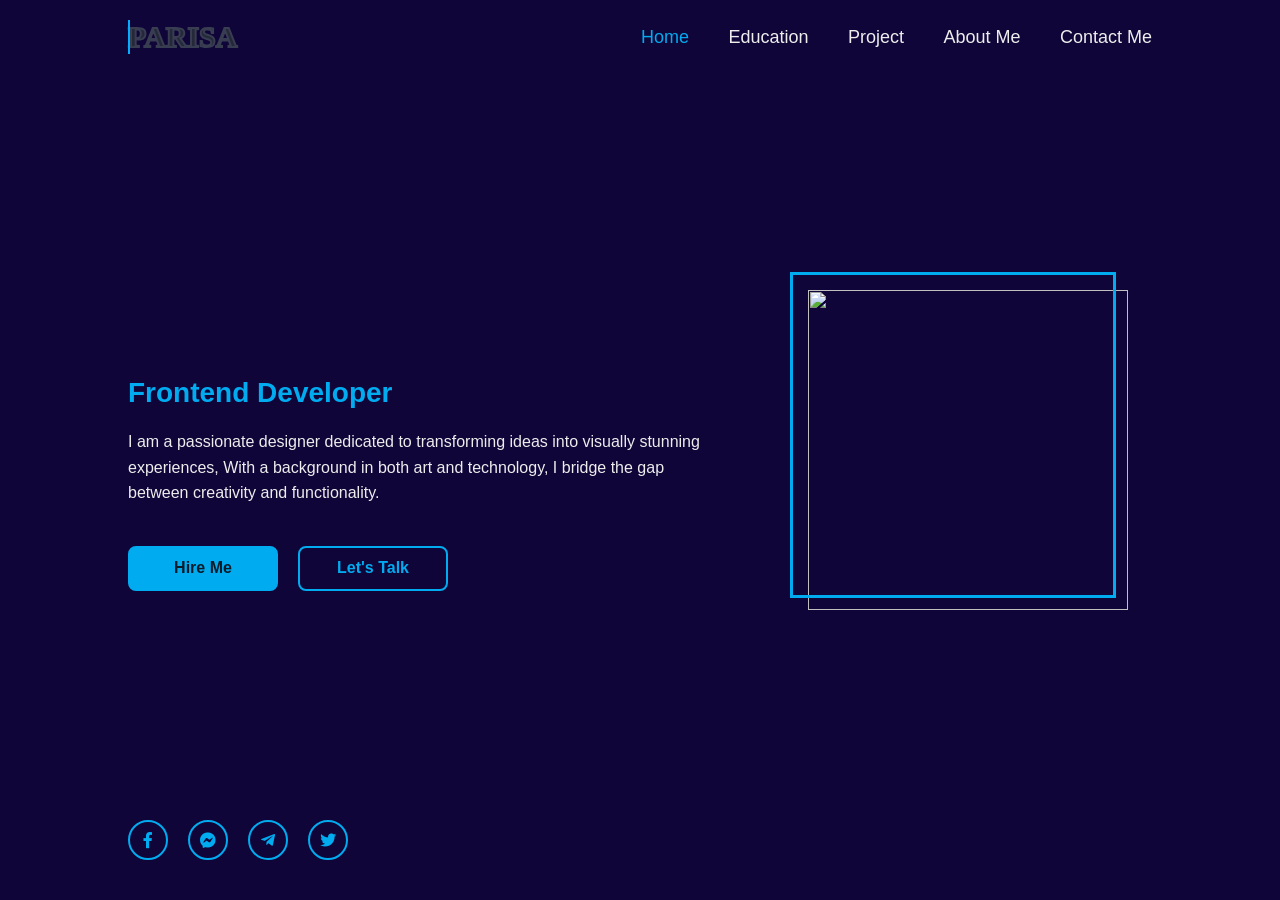
==== index.html @ 2cf3f407 "Add by main" ====
<!DOCTYPE html>
<html lang="en">
<head>
<meta charset="UTF-8">
<meta name="viewport" content="width=device-width, initial-scale=1.0">
<title>Portfolio</title>

<link rel="stylesheet" href="index.css">

<link rel="stylesheet"
href="https://cdnjs.cloudflare.com/ajax/libs/font-awesome/5.15.4/css/all.min.css">
</head>

<body>

<header class="header">

<h2 class="logo" data-text="Parisa">Parisa</h2>

<nav class="navbar">
<a href="index.html" class="active">Home</a>
<a href="education.html">Education</a>
<a href="project.html">Project</a>
<a href="about-me.html">About Me</a>
<a href="contact-me.html">Contact Me</a>
</nav>

<div class="menu-btn">
<i class="fas fa-bars"></i>
</div>

</header>


<section class="home">

<div class="home-content">

<h1>Hi, I'm Parisa Ahmadi</h1>

<h3>Frontend Developer</h3>

<p>
I am a passionate designer dedicated to transforming ideas into visually stunning experiences,
With a background in both art and technology, I bridge the gap between creativity and functionality.
</p>

<div class="btn-box">
<a href="#">Hire Me</a>
<a href="#">Let's Talk</a>
</div>

</div>


<div class="imageSection">
<img src="photo/p-a.jpg">
</div>


<div class="home-sci">

<a href="#"><i class="fab fa-facebook-f"></i></a>
<a href="#"><i class="fab fa-facebook-messenger"></i></a>
<a href="#"><i class="fab fa-telegram-plane"></i></a>
<a href="#"><i class="fab fa-twitter"></i></a>

</div>

</section>


<script>

let menuBtn = document.querySelector(".menu-btn");
let navbar = document.querySelector(".navbar");

menuBtn.onclick = function(){
navbar.classList.toggle("active");
}

</script>

</body>
</html>
---- index.css ----
*{
	margin:0;
	padding:0;
	box-sizing:border-box;
	font-family:Poppins,sans-serif;
	}
	
	body{
	background:#0f0538;
	color:#ededed;
	}
	
	/* header */
	
	.header{
	position:fixed;
	top:0;
	left:0;
	width:100%;
	padding:20px 10%;
	display:flex;
	justify-content:space-between;
	align-items:center;
	z-index:100;
	}
	
	.logo{
	font-size:30px;
	font-family:georgia;
	color:#252839;
	-webkit-text-stroke:2px #383d52;
	text-transform:uppercase;
	position:relative;
	}
	
	.logo::before{
	content:attr(data-text);
	position:absolute;
	top:0;
	left:0;
	width:0;
	height:100%;
	color:#04adff;
	border-right:2px solid #04adff;
	overflow:hidden;
	animation:animate 6s linear infinite;
	}
	
	@keyframes animate{
	0%,10%,100%{width:0;}
	70%{width:100%;}
	}
	
	/* navbar */
	
	.navbar a{
	font-size:18px;
	color:#ededed;
	text-decoration:none;
	margin-left:35px;
	transition:.3s;
	}
	
	.navbar a:hover,
	.navbar a.active{
	color:#00abf0;
	}
	
	/* menu button */
	
	.menu-btn{
	display:none;
	font-size:26px;
	cursor:pointer;
	}
	
	/* home */
	
	.home{
	height:100vh;
	display:flex;
	align-items:center;
	padding:0 10%;
	}
	
	.home-content{
	max-width:600px;
	}
	
	.home-content h1{
	font-size:50px;
	font-family:georgia;
	color:transparent;
	-webkit-background-clip:text;
	background-image:url('photo/2.jpg');
	animation:back 30s linear infinite;
	}
	
	@keyframes back{
	100%{background-position:2000px 0;}
	}
	
	.home-content h3{
	font-size:28px;
	color:#00abf0;
	margin-top:10px;
	}
	
	.home-content p{
	margin:20px 0 40px;
	line-height:1.6;
	}
	
	/* buttons */
	
	.btn-box{
	display:flex;
	gap:20px;
	}
	
	.btn-box a{
	display:flex;
	justify-content:center;
	align-items:center;
	width:150px;
	height:45px;
	background:#00abf0;
	border:2px solid #00abf0;
	border-radius:8px;
	text-decoration:none;
	color:#081b29;
	font-weight:600;
	transition:.5s;
	}
	
	.btn-box a:nth-child(2){
	background:transparent;
	color:#00abf0;
	}
	
	.btn-box a:hover{
	background:transparent;
	color:#00abf0;
	}
	
	/* image */
	
	.imageSection{
	width:320px;
	height:320px;
	margin-left:80px;
	position:relative;
	}
	
	.imageSection img{
	width:100%;
	height:100%;
	object-fit:cover;
	}
	
	.imageSection::after{
	content:'';
	position:absolute;
	width:100%;
	height:100%;
	outline:3px solid #00abf0;
	bottom:15px;
	right:15px;
	}
	
	/* social */
	
	.home-sci{
	position:absolute;
	bottom:40px;
	display:flex;
	gap:20px;
	}
	
	.home-sci a{
	display:flex;
	justify-content:center;
	align-items:center;
	width:40px;
	height:40px;
	border:2px solid #00abf0;
	border-radius:50%;
	color:#00abf0;
	text-decoration:none;
	transition:.5s;
	}
	
	.home-sci a:hover{
	background:#00abf0;
	color:#081b29;
	}
	
	/* tablet */
	
	@media (max-width:992px){
	
	.home{
	flex-direction:column;
	text-align:center;
	padding-top:120px;
	}
	
	.imageSection{
	margin:40px 0;
	}
	
	}
	
	/* mobile */
	
	@media (max-width:768px){
	
	.menu-btn{
	display:block;
	}
	
	.navbar{
	position:absolute;
	top:100%;
	left:0;
	width:100%;
	background:#081b29;
	flex-direction:column;
	text-align:center;
	display:none;
	}
	
	.navbar.active{
	display:flex;
	}
	
	.navbar a{
	margin:15px 0;
	}
	
	.home-content h1{
	font-size:36px;
	}
	
	.imageSection{
	width:250px;
	height:250px;
	}
	
	}
	
	/* small mobile */
	
	@media (max-width:480px){
	
	.btn-box{
	flex-direction:column;
	}
	
	.btn-box a{
	width:100%;
	}
	
	.home-content h1{
	font-size:28px;
	}
	
	}
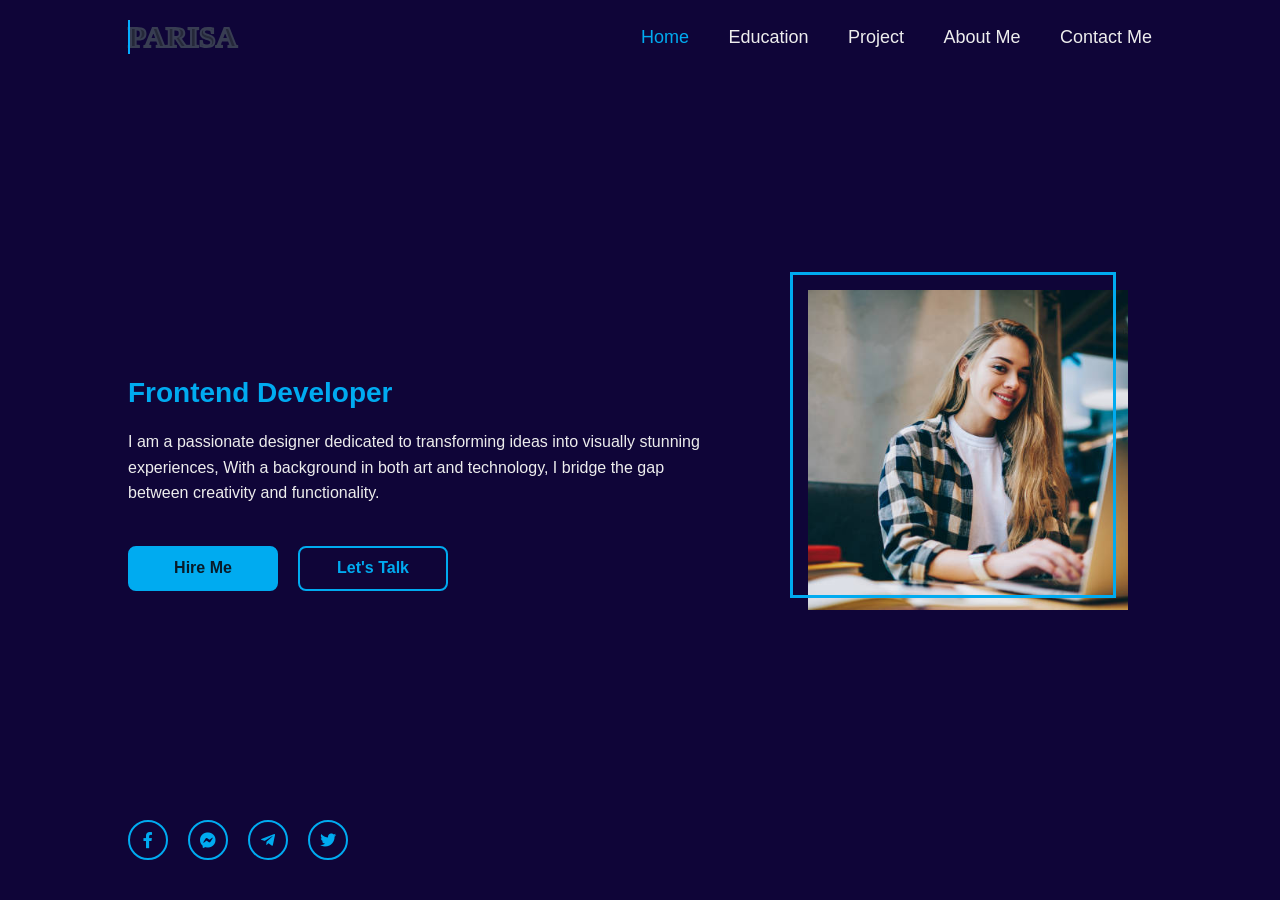
==== commit e558f4fb: "Add by Main" ====
--- a/index.html
+++ b/index.html
@@ -54,7 +54,7 @@
 
 
 <div class="imageSection">
-<img src="photo/p-a.jpg">
+<img src="Photo/p-a.jpg">
 </div>
 
 
@@ -82,4 +82,4 @@
 </script>
 
 </body>
-</html>+</html>
